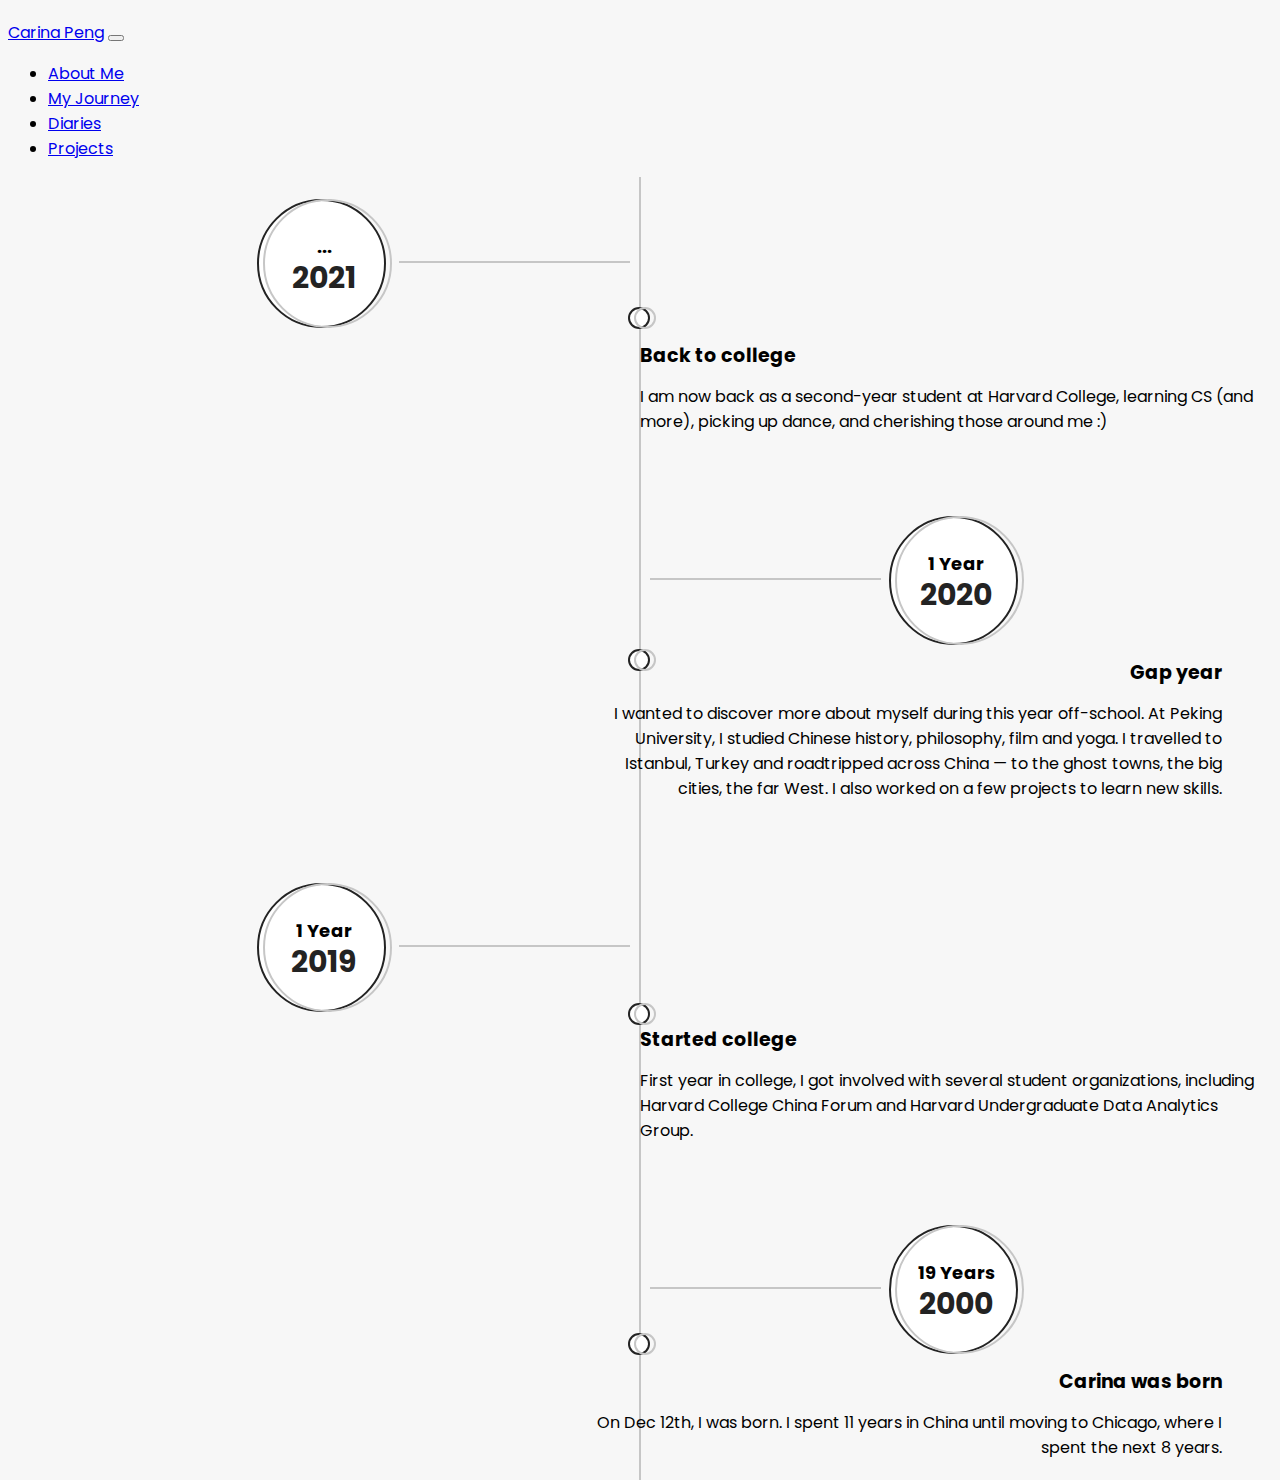
==== my_journey.html @ 9ff36e32 "initial commit" ====
<!DOCTYPE html>

<html lang="en">
    <head>
        <!-- Vieport meta tag to ensure mobile-friendly -->
        <meta name="viewport" content="width=device-width, initial-scale=1">
  
          <!-- CSS -->
          <link rel="stylesheet" href="https://cdn.jsdelivr.net/npm/bootstrap@4.5.3/dist/css/bootstrap.min.css" integrity="sha384-TX8t27EcRE3e/ihU7zmQxVncDAy5uIKz4rEkgIXeMed4M0jlfIDPvg6uqKI2xXr2" crossorigin="anonymous">
          <link href="styles/styles.css" rel="stylesheet">
          <link href="styles/timeline.css" rel="stylesheet">
  
          <!-- Javascript -->
          <script src="https://code.jquery.com/jquery-3.5.1.slim.min.js" integrity="sha384-DfXdz2htPH0lsSSs5nCTpuj/zy4C+OGpamoFVy38MVBnE+IbbVYUew+OrCXaRkfj" crossorigin="anonymous"></script>
          <script src="https://cdn.jsdelivr.net/npm/bootstrap@4.5.3/dist/js/bootstrap.bundle.min.js" integrity="sha384-ho+j7jyWK8fNQe+A12Hb8AhRq26LrZ/JpcUGGOn+Y7RsweNrtN/tE3MoK7ZeZDyx" crossorigin="anonymous"></script>
          <script src="js/main.js"></script>
  
          <!-- Icon library -->
          <link rel="stylesheet" href="https://cdnjs.cloudflare.com/ajax/libs/font-awesome/4.7.0/css/font-awesome.min.css">

          <title>My Journey</title>
      </head>
  
      <body>
          <!-- Navigation bar -->
          <nav class="navbar navbar-expand-lg navbar-light bg-light">
              <div class="container-fluid">
                <a class="navbar-brand" href="index.html">Carina Peng</a>
                <button class="navbar-toggler" type="button" data-bs-toggle="collapse" data-bs-target="#navbarSupportedContent" aria-controls="navbarSupportedContent" aria-expanded="false" aria-label="Toggle navigation">
                  <span class="navbar-toggler-icon"></span>
                </button>
                <div class="collapse navbar-collapse" id="navbarSupportedContent">
                  <ul class="navbar-nav me-auto mb-2 mb-lg-0">
                    <li class="nav-item">
                      <a class="nav-link active" aria-current="page" href="index.html">About Me</a>
                    </li>
                    <li class="nav-item">
                      <a class="nav-link" href="my_journey.html">My Journey</a>
                    </li>
                    <li class="nav-item">
                      <a class="nav-link" href="diaries.html">Diaries</a>
                    </li>
                    <li>
                      <a class="nav-link" href="projects.html">Projects</a>
                    </li>
                  </ul>
                </div>
              </div>
            </nav>

          <!-- Source: BOOTSTRAP 4 EXPERIENCE TIMELINE https://www.bootdey.com/snippets/view/bs4-my-experience-timeline -->
          <div class="container">
            <div class="main-timeline">
            
                                    <!-- start experience section-->
                                    <div class="timeline">
                                        <div class="icon"></div>
                                        <div class="date-content">
                                            <div class="date-outer">
                                                <span class="date">
                                                        <span class="month">...</span>
                                                <span class="year">2021</span>
                                                </span>
                                            </div>
                                        </div>
                                        <div class="timeline-content">
                                            <h5 class="title">Back to college</h5>
                                            <p class="description">
                                                I am now back as a second-year student at Harvard College, learning CS (and more), picking up dance, and cherishing those around me :)
                                            </p>
                                        </div>
                                    </div>
                                    <!-- end experience section-->
            
                                    <!-- start experience section-->
                                    <div class="timeline">
                                        <div class="icon"></div>
                                        <div class="date-content">
                                            <div class="date-outer">
                                                <span class="date">
                                                        <span class="month">1 Year</span>
                                                <span class="year">2020</span>
                                                </span>
                                            </div>
                                        </div>
                                        <div class="timeline-content">
                                            <h5 class="title">Gap year</h5>
                                            <p class="description">
                                                I wanted to discover more about myself during this year off-school. At Peking University, I studied Chinese history, philosophy, film and yoga. I travelled to Istanbul, Turkey and roadtripped across China — to the ghost towns, the big cities, the far West. I also worked on a few projects to learn new skills.
                                            </p>
                                        </div>
                                    </div>
                                    <!-- end experience section-->
            
                                    <!-- start experience section-->
                                    <div class="timeline">
                                        <div class="icon"></div>
                                        <div class="date-content">
                                            <div class="date-outer">
                                                <span class="date">
                                                        <span class="month">1 Year</span>
                                                <span class="year">2019</span>
                                                </span>
                                            </div>
                                        </div>
                                        <div class="timeline-content">
                                            <h5 class="title">Started college</h5>
                                            <p class="description">
                                                First year in college, I got involved with several student organizations, including Harvard College China Forum and Harvard Undergraduate Data Analytics Group.
                                            </p>
                                        </div>
                                    </div>
                                    <!-- end experience section-->
            
                                    <!-- start experience section-->
                                    <div class="timeline">
                                        <div class="icon"></div>
                                        <div class="date-content">
                                            <div class="date-outer">
                                                <span class="date">
                                                        <span class="month">19 Years</span>
                                                <span class="year">2000</span>
                                                </span>
                                            </div>
                                        </div>
                                        <div class="timeline-content">
                                            <h5 class="title">Carina was born</h5>
                                            <p class="description">
                                                On Dec 12th, I was born. I spent 11 years in China until moving to Chicago, where I spent the next 8 years.
                                            </p>
                                        </div>
                                    </div>
                                    <!-- end experience section-->
            
                                </div>
            </div>
    </body>
</html>
---- styles/styles.css ----
/* Import font */
@import url('https://fonts.googleapis.com/css2?family=Poppins:wght@200;300;400;500;600;700;800&display=swap');

/* Change font */
body{
    font-family: 'Poppins', sans-serif;
}

/* Class for centering text */
.center {
  text-align: center;
}

.container {
  height: 200px;
  position: relative;
}

/* Make an image centered on home page */
.center-image {
  margin: 0;
  position: absolute;
  top: 150%;
  left: 50%;
  -ms-transform: translate(-50%, -50%);
  transform: translate(-50%, -50%);
}

/* Facebook */
.fa-facebook {
  color: #3B5998;
}

/* Instagram */
.fa-instagram {
  color: #cd486b;
}

/* LinkedIn */
.fa-linkedin {
  color: #0e76a8;
}

/* Style search button */
#myInput {
  background-image: url('/css/searchicon.png'); 
  background-position: 10px 12px;
  background-repeat: no-repeat;
  width: 30%;
  font-size: 12px;
  padding: 12px 20px 12px 40px;
  border: 1px solid #ddd;
  }
  
/* Style project list */
#myUL {
  list-style-type: none;
  width: 30%;
  padding: 0;
  margin: 0;
  position: relative;
  left: 35%;
  }
  
  /* Style project list items */
  #myUL li a {
    border: 1px solid #ddd;
    margin-top: -1px; 
    background-color: #f6f6f6;
    padding: 12px; 
    text-decoration: none;
    font-size: 12px; 
    color: black; 
    display: flex; 
  }
  
  /* Create hover effect */
  #myUL li a:hover:not(.header) {
    background-color: #eee;
  }
---- styles/timeline.css ----
/* Source: BOOTSTRAP 4 EXPERIENCE TIMELINE https://www.bootdey.com/snippets/view/bs4-my-experience-timeline */

body{
    background-color: #f7f7f7;
    margin-top:20px;
}

.main-timeline {
    position: relative
}

.main-timeline:before {
    content: "";
    display: block;
    width: 2px;
    height: 100%;
    background: #c6c6c6;
    margin: 0 auto;
    position: absolute;
    top: 0;
    left: 0;
    right: 0
}

.main-timeline .timeline {
    margin-bottom: 40px;
    position: relative
}

.main-timeline .timeline:after {
    content: "";
    display: block;
    clear: both
}

.main-timeline .icon {
    width: 18px;
    height: 18px;
    line-height: 18px;
    margin: auto;
    position: absolute;
    top: 0;
    left: 0;
    bottom: 0;
    right: 0
}

.main-timeline .icon:before,
.main-timeline .icon:after {
    content: "";
    width: 100%;
    height: 100%;
    border-radius: 50%;
    position: absolute;
    top: 0;
    left: 0;
    transition: all 0.33s ease-out 0s
}

.main-timeline .icon:before {
    background: #fff;
    border: 2px solid #232323;
    left: -3px
}

.main-timeline .icon:after {
    border: 2px solid #c6c6c6;
    left: 3px
}

.main-timeline .timeline:hover .icon:before {
    left: 3px
}

.main-timeline .timeline:hover .icon:after {
    left: -3px
}

.main-timeline .date-content {
    width: 50%;
    float: left;
    margin-top: 22px;
    position: relative
}

.main-timeline .date-content:before {
    content: "";
    width: 36.5%;
    height: 2px;
    background: #c6c6c6;
    margin: auto 0;
    position: absolute;
    top: 0;
    right: 10px;
    bottom: 0
}

.main-timeline .date-outer {
    width: 125px;
    height: 125px;
    font-size: 16px;
    text-align: center;
    margin: auto;
    z-index: 1
}

.main-timeline .date-outer:before,
.main-timeline .date-outer:after {
    content: "";
    width: 125px;
    height: 125px;
    margin: 0 auto;
    border-radius: 50%;
    position: absolute;
    top: 0;
    left: 0;
    right: 0;
    transition: all 0.33s ease-out 0s
}

.main-timeline .date-outer:before {
    background: #fff;
    border: 2px solid #232323;
    left: -6px
}

.main-timeline .date-outer:after {
    border: 2px solid #c6c6c6;
    left: 6px
}

.main-timeline .timeline:hover .date-outer:before {
    left: 6px
}

.main-timeline .timeline:hover .date-outer:after {
    left: -6px
}

.main-timeline .date {
    width: 100%;
    margin: auto;
    position: absolute;
    top: 27%;
    left: 0
}

.main-timeline .month {
    font-size: 18px;
    font-weight: 700
}

.main-timeline .year {
    display: block;
    font-size: 30px;
    font-weight: 700;
    color: #232323;
    line-height: 36px
}

.main-timeline .timeline-content {
    width: 50%;
    padding: 20px 0 20px 50px;
    float: right
}

.main-timeline .title {
    font-size: 19px;
    font-weight: 700;
    line-height: 24px;
    margin: 0 0 15px 0
}

.main-timeline .description {
    margin-bottom: 0
}

.main-timeline .timeline:nth-child(2n) .date-content {
    float: right
}

.main-timeline .timeline:nth-child(2n) .date-content:before {
    left: 10px
}

.main-timeline .timeline:nth-child(2n) .timeline-content {
    padding: 20px 50px 20px 0;
    text-align: right
}

@media only screen and (max-width: 991px) {
    .main-timeline .date-content {
        margin-top: 35px
    }
    .main-timeline .date-content:before {
        width: 22.5%
    }
    .main-timeline .timeline-content {
        padding: 10px 0 10px 30px
    }
    .main-timeline .title {
        font-size: 17px
    }
    .main-timeline .timeline:nth-child(2n) .timeline-content {
        padding: 10px 30px 10px 0
    }
}

@media only screen and (max-width: 767px) {
    .main-timeline:before {
        margin: 0;
        left: 7px
    }
    .main-timeline .timeline {
        margin-bottom: 20px
    }
    .main-timeline .timeline:last-child {
        margin-bottom: 0
    }
    .main-timeline .icon {
        margin: auto 0
    }
    .main-timeline .date-content {
        width: 95%;
        float: right;
        margin-top: 0
    }
    .main-timeline .date-content:before {
        display: none
    }
    .main-timeline .date-outer {
        width: 110px;
        height: 110px
    }
    .main-timeline .date-outer:before,
    .main-timeline .date-outer:after {
        width: 110px;
        height: 110px
    }
    .main-timeline .date {
        top: 30%
    }
    .main-timeline .year {
        font-size: 24px
    }
    .main-timeline .timeline-content,
    .main-timeline .timeline:nth-child(2n) .timeline-content {
        width: 95%;
        text-align: center;
        padding: 10px 0
    }
    .main-timeline .title {
        margin-bottom: 10px
    }
}
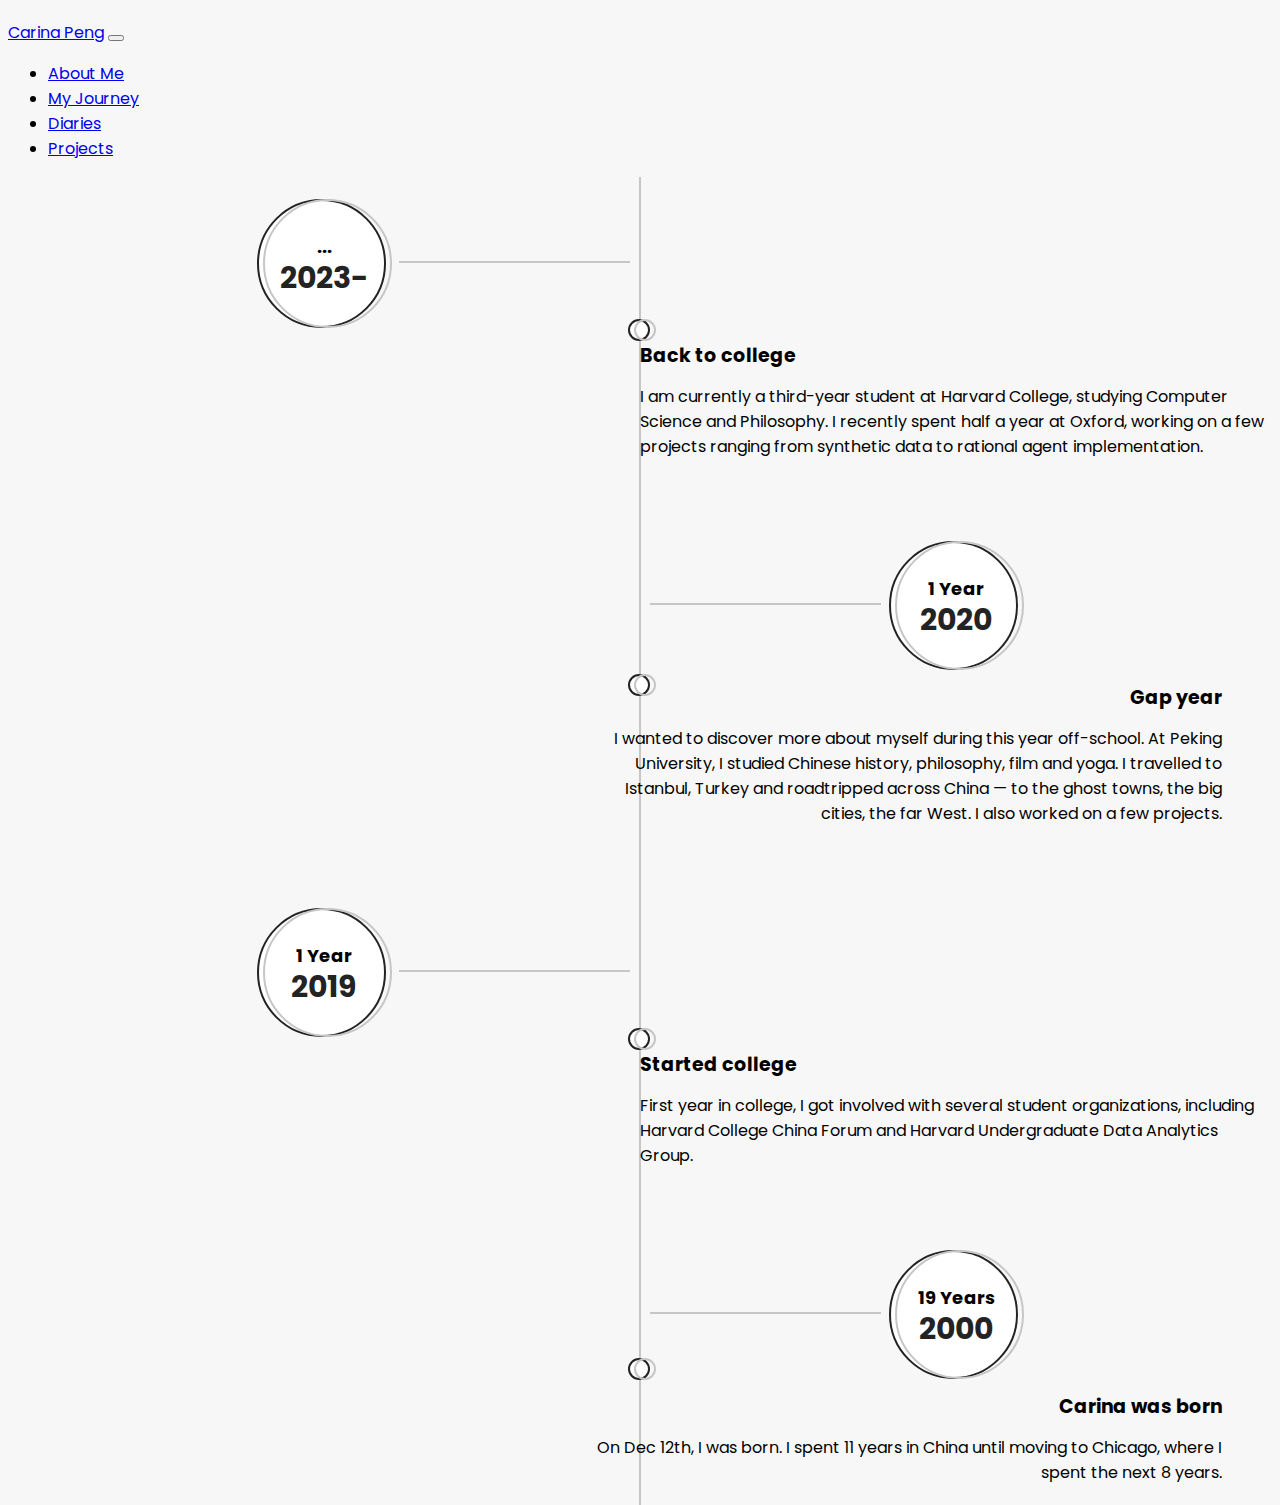
==== commit ce83a882: "Update journey page" ====
--- a/my_journey.html
+++ b/my_journey.html
@@ -59,14 +59,14 @@
                                             <div class="date-outer">
                                                 <span class="date">
                                                         <span class="month">...</span>
-                                                <span class="year">2021</span>
+                                                <span class="year">2023-</span>
                                                 </span>
                                             </div>
                                         </div>
                                         <div class="timeline-content">
                                             <h5 class="title">Back to college</h5>
                                             <p class="description">
-                                                I am now back as a second-year student at Harvard College, learning CS (and more), picking up dance, and cherishing those around me :)
+                                                I am currently a third-year student at Harvard College, studying Computer Science and Philosophy. I recently spent half a year at Oxford, working on a few projects ranging from synthetic data to rational agent implementation.
                                             </p>
                                         </div>
                                     </div>
@@ -86,7 +86,7 @@
                                         <div class="timeline-content">
                                             <h5 class="title">Gap year</h5>
                                             <p class="description">
-                                                I wanted to discover more about myself during this year off-school. At Peking University, I studied Chinese history, philosophy, film and yoga. I travelled to Istanbul, Turkey and roadtripped across China — to the ghost towns, the big cities, the far West. I also worked on a few projects to learn new skills.
+                                                I wanted to discover more about myself during this year off-school. At Peking University, I studied Chinese history, philosophy, film and yoga. I travelled to Istanbul, Turkey and roadtripped across China — to the ghost towns, the big cities, the far West. I also worked on a few projects.
                                             </p>
                                         </div>
                                     </div>
